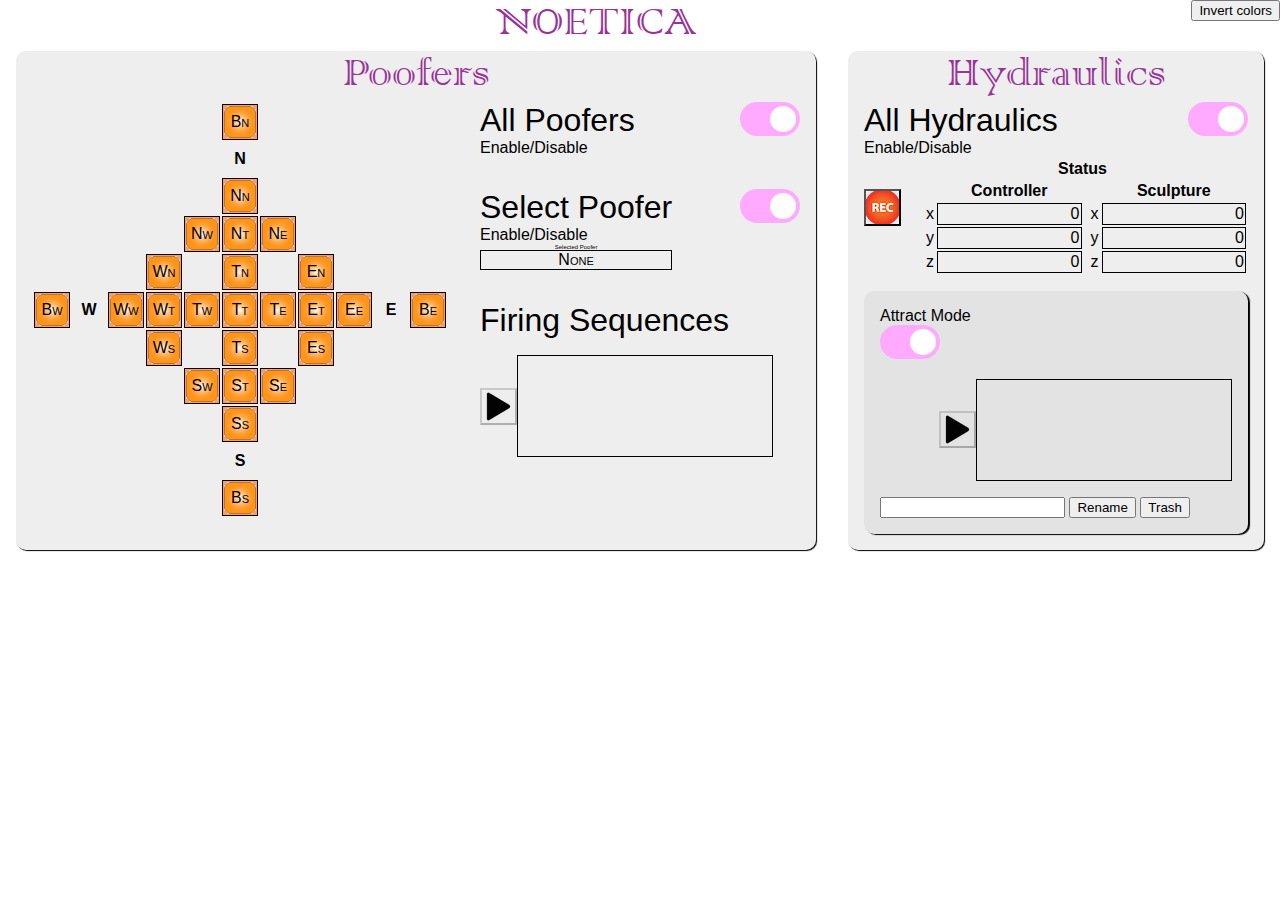
==== Flames/static/index.html @ 29616e1a "Style improvements" ====
<!doctype html>
<html lang="en">
<head>
  <meta http-equiv="Content-Type" content="text/html; charset=utf-8" />
  <meta name="viewport" content="width=device-width, initial-scale=1">
  <title>Noetica Controls</title>
  <link rel="stylesheet" type="text/css" href="flame.css">
  <script src="jquery-1.12.4.min.js"></script>
  <script src="flame.js"></script>
</head>
<body>
  <div class="page-container">
    <div class="header-container">
      <button class="invert-button" title="Select this to invert the page colors for night time">Invert colors</button>
      <center class="fancy-title center">NOETICA</center>
    </div>
    <div class="main-container">
      <div class="flame-container">
        <div class="flame-title-container">
          <center class="fancy-title center">Poofers</center>
        </div>
        <div class="flame-body-container">
          <div class="poofer-display-container">
            <table class="poofer-display">
              <tr>
                <td colspan="5" class="poofer--blank"></td>
                <td class="poofer poofer-bn">bn</td>
                <td colspan="5" class="poofer--blank"></td>
              </tr>
              <tr>
                <td colspan="5" class="poofer--blank"></td>
                <td class="poofer-label">n</td>
                <td colspan="5" class="poofer--blank"></td>
              </tr>
              <tr>
                <td colspan="5" class="poofer--blank"></td>
                <td class="poofer poofer-nn">nn</td>
                <td colspan="5" class="poofer--blank"></td>
              </tr>
              <tr>
                <td colspan="4" class="poofer--blank"></td>
                <td class="poofer poofer-nw">nw</td>
                <td class="poofer poofer-nt">nt</td>
                <td class="poofer poofer-ne">ne</td>
                <td colspan="4" class="poofer--blank"></td>
              </tr>
              <tr>
                <td colspan="3" class="poofer--blank"></td>
                <td class="poofer poofer-wn">wn</td>
                <td class="poofer--blank"></td>
                <td class="poofer poofer-tn">tn</td>
                <td class="poofer--blank"></td>
                <td class="poofer poofer-en">en</td>
                <td colspan="3" class="poofer--blank"></td>
              </tr>
              <tr>
                <td class="poofer poofer-bw">bw</td>
                <td class="poofer-label">w</td>
                <td class="poofer poofer-ww">ww</td>
                <td class="poofer poofer-wt">wt</td>
                <td class="poofer poofer-tw">tw</td>
                <td class="poofer poofer-tt">tt</td>
                <td class="poofer poofer-te">te</td>
                <td class="poofer poofer-et">et</td>
                <td class="poofer poofer-ee">ee</td>
                <td class="poofer-label">e</td>
                <td class="poofer poofer-be">be</td>
              </tr>
              <tr>
                <td colspan="3" class="poofer--blank"></td>
                <td class="poofer poofer-ws">ws</td>
                <td class="poofer--blank"></td>
                <td class="poofer poofer-ts">ts</td>
                <td class="poofer--blank"></td>
                <td class="poofer poofer-es">es</td>
                <td colspan="3" class="poofer--blank"></td>
              </tr>
              <tr>
                <td colspan="4" class="poofer--blank"></td>
                <td class="poofer poofer-sw">sw</td>
                <td class="poofer poofer-st">st</td>
                <td class="poofer poofer-se">se</td>
                <td colspan="4" class="poofer--blank"></td>
              </tr>
              <tr>
                <td colspan="5" class="poofer--blank"></td>
                <td class="poofer poofer-ss">ss</td>
                <td colspan="5" class="poofer--blank"></td>
              </tr>
              <tr>
                <td colspan="5" class="poofer--blank"></td>
                <td class="poofer-label">s</td>
                <td colspan="5" class="poofer--blank"></td>
              </tr>
              <tr>
                <td colspan="5" class="poofer--blank"></td>
                <td class="poofer poofer-bs">bs</td>
                <td colspan="5" class="poofer--blank"></td>
              </tr>
            </table>
          </div>
          <div class="poofer-controls-container">
            <div class="poofer-main-toggle-container">
              <div class="title-container">
                <div class="main-title">All Poofers</div>
                <div class="subtitle">Enable/Disable</div>
              </div>
              <label class="switch-outer-label">
                <label class="switch">
                  <input type="checkbox" class="poofer-main-toggle-button">
                  <span class="slider round"></span>
                </label>
              </label>
            </div>
            <div class="poofer-individual-toggle-container">
              <div class="title-container">
                <div class="poofer-individual-toggle-header main-title">Select Poofer</div>
                <div class="subtitle">Enable/Disable</div>
                <div class="poofer-selected-display-container">
                  <div class="poofer-selected-label">Selected Poofer</div>
                  <div class="poofer-selected-display-field">No poofer selected</div>
                </div>
              </div>
              <div class="poofer-individual-toggle-main">
                <div class="poofer-individual-toggle-button-container">
                  <label class="switch-outer-label">
                    <label class="switch">
                      <input type="checkbox" class="poofer-individual-toggle-button">
                      <span class="slider round"></span>
                    </label>
                  </label>
                </div>
              </div>
            </div>
            <div class="poofer-sequence-file-picker-container sequence-file-picker-container">
              <div class="title-container">
                <div class="main-title">Firing Sequences</div>
              </div>
              <div class="poofer-sequence-controls-container">
                <button class="poofer-sequence-play-stop-button btn"></button>
                <ul class="poofer-sequence-file-picker sequence-file-picker" data-role="listview" data-filter="true" data-filter-placeholder="Search sequences..." data-inset="true">
                </ul>
              </div>
            </div>
          </div>
        </div>
      </div>
      <div class="hydraulics-container">
        <div class="hydraulics-title-container">
          <center class="fancy-title center">Hydraulics</center>
        </div>
        <div class="hydraulics-main-toggle-container">
          <div class="title-container">
            <div class="main-title">All Hydraulics</div>
            <div class="subtitle">Enable/Disable</div>
          </div>
          <label class="switch-outer-label">
            <label class="switch">
              <input type="checkbox" class="hydraulics-main-toggle-button">
              <span class="slider round"></span>
            </label>
          </label>
        </div>
        <div class="hydraulics-central-controls-container">
          <div class="hydraulics-central-left-controls-container">
            <div class="hydraulics-record-toggle-container">
              <label>
                <button class="hydraulics-record-toggle-button btn"></button>
              </label>
            </div>
          </div>
          <div class="hydraulics-position-display-container">
            <table class="hydraulics-position-display">
              <tr><th class="center" colspan="4">Status</th>
              <tr><th></th><th>Controller</th><th></th><th>Sculpture</th></tr>
              <tr><td>x</td><td class="hydraulics-label hydraulics-label-control_x"></td><td>x</td><td class="hydraulics-label hydraulics-label-sculpture_x"></td></tr>
              <tr><td>y</td><td class="hydraulics-label hydraulics-label-control_y"></td><td>y</td><td class="hydraulics-label hydraulics-label-sculpture_y"></td></tr>
              <tr><td>z</td><td class="hydraulics-label hydraulics-label-control_z"></td><td>z</td><td class="hydraulics-label hydraulics-label-sculpture_z"></td></tr>
            </table>
          </div>
        </div>
        <div class="hydraulics-bottom-controls-container">
          <div class="hydraulics-attract-toggle-container">
            <div>Attract Mode</div>
            <label class="switch-outer-label">
              <label class="switch">
                <input type="checkbox" class="hydraulics-attract-toggle-button">
                <span class="slider round"></span>
              </label>
            </label>
          </div>
          <div class="hydraulics-attract-center-controls-container">
            <div class="hydraulics-attract-left-controls-container">
              <button class="hydraulics-attract-play-stop-button btn"></button>
            </div>
            <div class="hydraulics-attract-file-picker-container sequence-file-picker-container">
              <ul class="hydraulics-attract-file-picker sequence-file-picker" data-role="listview" data-filter="true" data-filter-placeholder="Search sequences..." data-inset="true">
              </ul>
            </div>
          </div>
          <div class="hydraulics-attract-file-picker-controls-container">
            <label><input type="text" class="hydraulics-attract-name-field"></label>
            <button class="hydraulics-attract-rename-button">Rename</button>
            <button class="hydraulics-attract-trash-button">Trash</button>
          </div>
        </div>
      </div>
    </div>
  </div>
</body>
</html>
---- Flames/static/flame.css ----
@font-face {
  font-family: 'Colonna';
  src: url('COLONNA.TTF') format('truetype');
}
html {
  font-family: "Lucida Sans Unicode", "Lucida Grande", sans-serif;
  background-color: white;
}
body {
  background-color: white;
  color: black;
  height: 100%;
  width: 100%;
  margin: 0;
  padding: 0;
}
.inverted {
  filter: invert(85%); /* this should make the background color a dark gray instead of black */
}
/* Exceptions to inverted style */
.inverted .poofer-enabled, .inverted .switch .slider, .inverted .btn-record, .inverted .btn-stop-record {
  filter: invert(100%);
}

.center {
  text-align: center;
}

.fancy-title {
  font-size: 3em;
  font-family: 'Colonna';
  color: #993399;
}
.main-title {
  font-size: 2em;
}
.subtitle {
  font-size: 1em;
}

.poofer-enabled {
  background-color: #ff9966;
  background: #ff9966 url("images/poofer-enabled.png") no-repeat center center;
}
.poofer-enabled.selected {
  background-color: #ff9966;
  background: #ff9966 url("images/poofer-enabled-selected.png") no-repeat center center;
}
.poofer-disabled {
  background-color: gray;
  background: gray url("images/poofer-disabled.gif") no-repeat center center;
}
.poofer-disabled.selected {
  background-color: gray;
  background: gray url("images/poofer-disabled-selected.gif") no-repeat center center;
}
.page-container {
  height: 100%;
}
.header-container {
}
.invert-button {
  float: right;
}
.main-container {
  display: flex;
  height: 100%;
  background-color: #ffffff;
}
.flame-container {
  display: flex;
  flex-direction: column;
  width: 60%;
  padding: 1em;
  padding-top: 0;
  margin: 1em;
  margin-top: 0;
  background-color: #eeeeee;
  border-radius: 10px;
  box-shadow: 1px 1px 1px black;
}
.flame-title-container {
}
.flame-body-container {
  display: flex;
}
.hydraulics-container {
  display: flex;
  flex-direction: column;
  padding: 1em;
  padding-top: 0;
  margin: 1em;
  margin-top: 0;
  flex: 1;
  background-color:#eeeeee;
  border-radius: 10px;
  box-shadow: 1px 1px 1px black;
}
.poofer-display td {
  text-align: center;
  width: 2em;
  height: 2em;
}
.poofer-display td, .poofer-selected-display-field {
  font-variant: small-caps;
  text-transform: capitalize;
}
.poofer {
  border: 1px solid black;
}
.poofer--blank {
  border: none;
}
.poofer-label {
  font-weight: bold;
}
.poofer-controls-container {
  margin-left: 2em;
  display:flex;
  flex-direction:column;
  flex: 1;
}
.poofer-main-toggle-container {
  display: flex;
  justify-content: space-between;
}
.poofer-individual-toggle-container {
  margin-top: 2em;
  display: flex;
  justify-content: space-between;
}
.poofer-individual-toggle-main {
  display: flex;
  align-items: center; /* vertically centers the children */
  flex-direction: column;
}
.poofer-selected-display-container {
  display: flex;
  flex-direction: column;
  text-align: center;
}
.poofer-selected-label {
  font-size: .25em;
}
.poofer-selected-display-field {
  border: 1px solid black;
}
.poofer-sequence-file-picker-container {
  display: flex;
  flex-direction: column;
  padding-top: 2em;
}
.poofer-sequence-controls-container {
  display: flex;
  align-items: center;
}

.hydraulics-main-toggle-container {
  display: flex;
  justify-content: space-between;
}
.hydraulics-position-display {
  width: 100%;
  text-align: right;
}
.hydraulics-position-display th {
  text-align: center;
}
.hydraulics-label {
  border: 1px solid black;
  width: 2em;
  width: 45%;
}
.hydraulics-central-controls-container {
  display:flex;
  flex-direction:row;
  align-items: center; /* vertically centers the children */
}
.hydraulics-record-toggle-container {
  margin-bottom: 1em;
}
.hydraulics-position-display-container {
  margin-left: 1em;
  flex: 1;
}
.sequence-file-picker {
  list-style: none;
  border: 1px solid black;
  padding: 2px;
  height: 6em;
  min-width: 250px;
  overflow-x: scroll;
}
.sequence-file {
  background-color: #ffffff;
  color: #666666;
}
.sequence-file.selected {
  background-color: #eeeeee;
  color: #000000;
}
.hydraulics-bottom-controls-container {
  display: flex;
  flex-direction: column;
  background-color: #e3e3e3;
  border-radius: 10px;
  box-shadow: 2px 1px 1px black;
  padding: 1em;
  margin-top: 1em;
}
.hydraulics-attract-center-controls-container {
  display: flex;
  flex-direction:row;
  align-items: center;
}
.hydraulics-attract-left-controls-container {
  flex: 1;
  text-align: right;
}
.hydraulics-attract-file-picker-container {
  flex: 2;
}

.btn {
  width: 37px;
  height: 37px;
}
.btn-play {
  background: url("images/play.png") no-repeat center center;
}
.btn-stop {
  background: url("images/stop.png") no-repeat center center;
}
.btn-record {
  background: url("images/record.png") no-repeat center center;
}
.btn-stop-record {
  background: url("images/stop-record.png") no-repeat center center;
}


/* Toggle switches */

/* The switch - the box around the slider */
.switch {
  position: relative;
  display: inline-block;
  width: 60px;
  height: 34px;
}

/* Hide default HTML checkbox */
.switch input {display:none;}

/* The slider */
.slider {
  position: absolute;
  cursor: pointer;
  top: 0;
  left: 0;
  right: 0;
  bottom: 0;
  background-color: #ccc;
  transition: .4s;
}

.slider:before {
  position: absolute;
  content: "";
  height: 26px;
  width: 26px;
  left: 4px;
  bottom: 4px;
  background-color: white;
  transition: .4s;
}

input:checked + .slider {
  background-color: #ffaaff;
}

input:focus + .slider {
  box-shadow: 0 0 1px #ffaaff;
}

input:checked + .slider:before {
  transform: translateX(26px);
}

/* Rounded sliders */
.slider.round {
  border-radius: 34px;
}

.slider.round:before {
  border-radius: 50%;
}
/* End toggle switches */
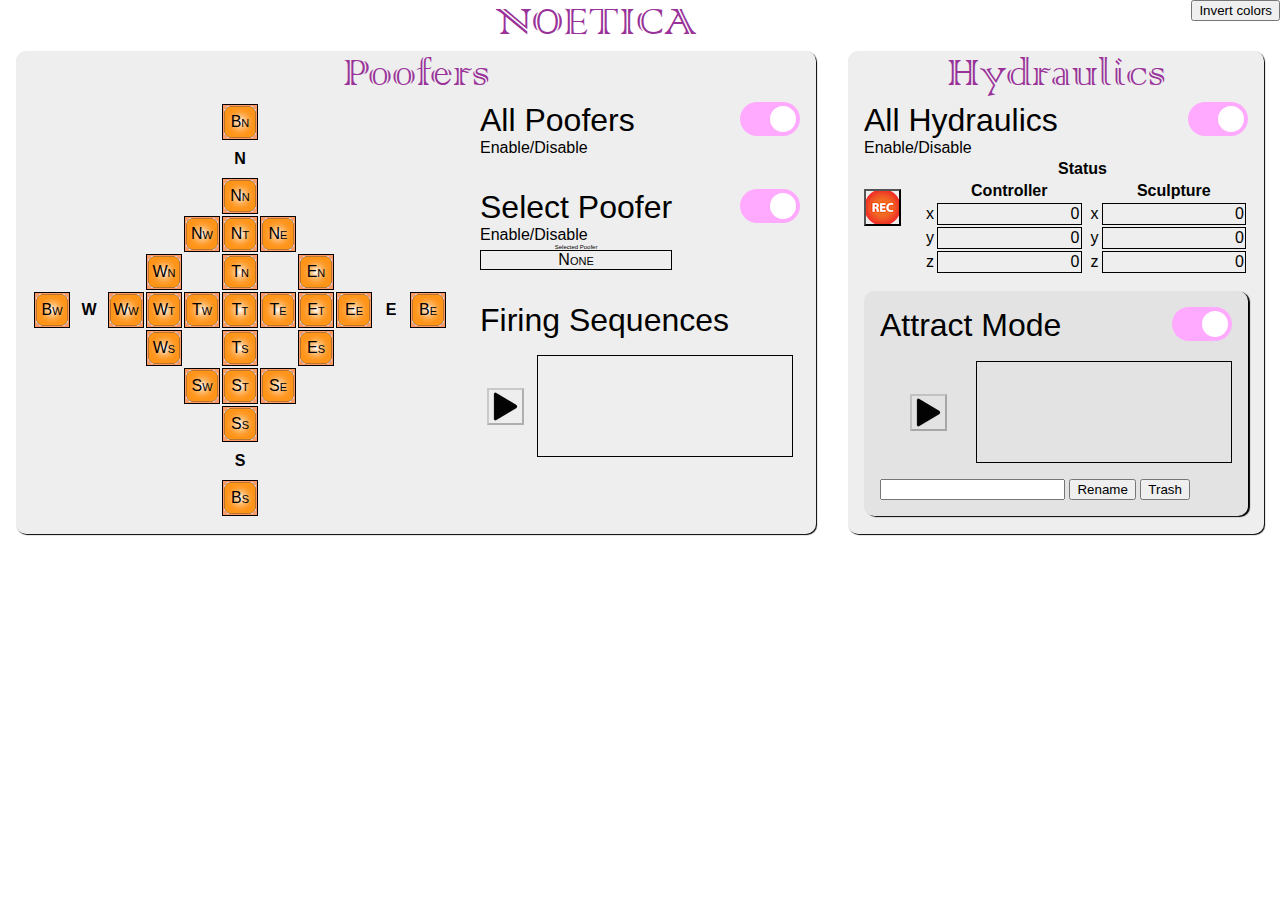
==== commit 0fbf7d1b: "Style tweaks" ====
--- a/Flames/static/index.html
+++ b/Flames/static/index.html
@@ -181,7 +181,7 @@
         </div>
         <div class="hydraulics-bottom-controls-container">
           <div class="hydraulics-attract-toggle-container">
-            <div>Attract Mode</div>
+            <div class="main-title">Attract Mode</div>
             <label class="switch-outer-label">
               <label class="switch">
                 <input type="checkbox" class="hydraulics-attract-toggle-button">
--- a/Flames/static/flame.css
+++ b/Flames/static/flame.css
@@ -153,6 +153,7 @@
 .poofer-sequence-controls-container {
   display: flex;
   align-items: center;
+  justify-content: space-around;
 }
 
 .hydraulics-main-toggle-container {
@@ -208,14 +209,20 @@
   padding: 1em;
   margin-top: 1em;
 }
+.hydraulics-attract-toggle-container {
+  display: flex;
+  justify-content: space-between;
+}
 .hydraulics-attract-center-controls-container {
   display: flex;
   flex-direction:row;
   align-items: center;
+  justify-content: space-around;
 }
 .hydraulics-attract-left-controls-container {
   flex: 1;
-  text-align: right;
+  display: flex;
+  justify-content: center;
 }
 .hydraulics-attract-file-picker-container {
   flex: 2;
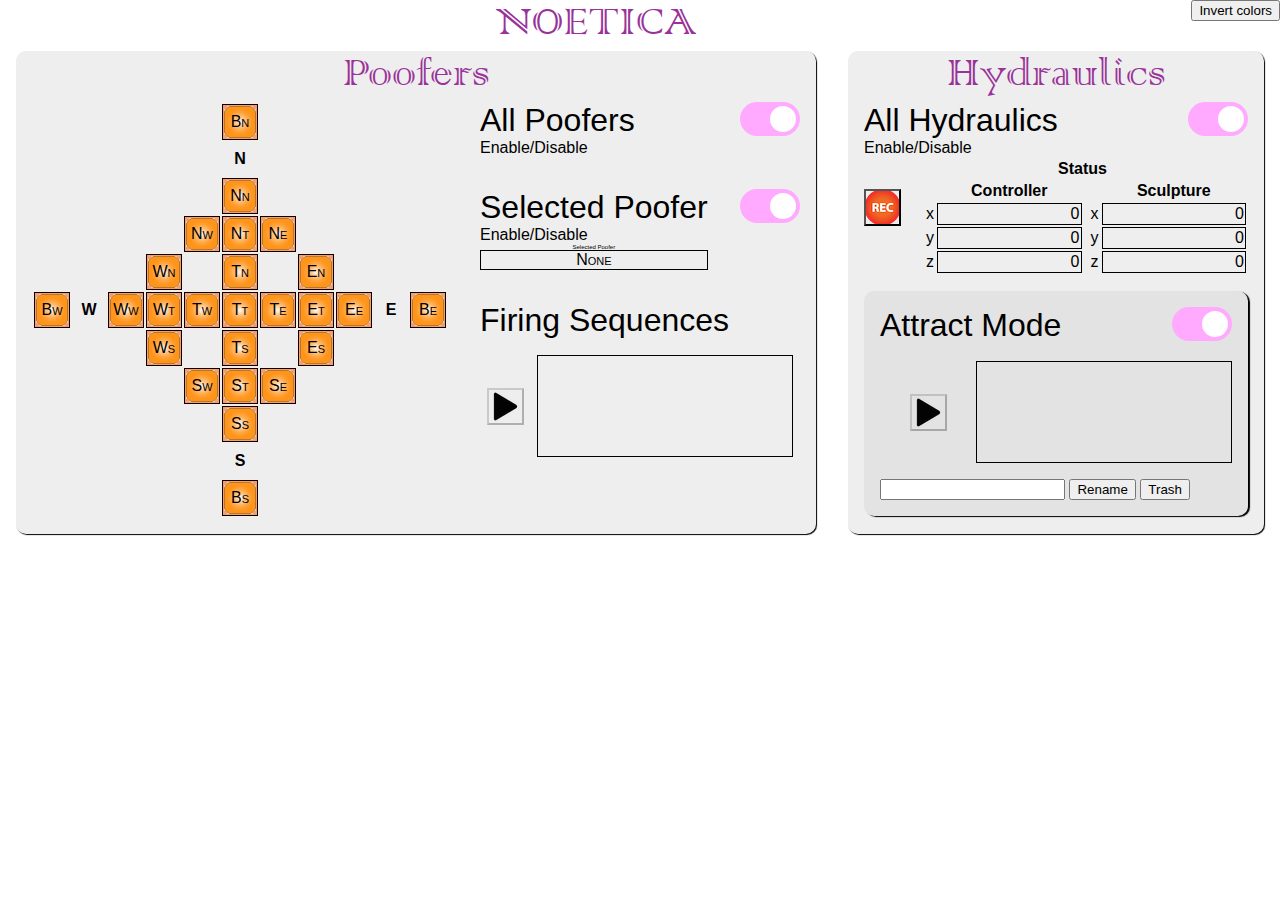
==== commit 2881d0a6: "Wording tweak" ====
--- a/Flames/static/index.html
+++ b/Flames/static/index.html
@@ -114,7 +114,7 @@
             </div>
             <div class="poofer-individual-toggle-container">
               <div class="title-container">
-                <div class="poofer-individual-toggle-header main-title">Select Poofer</div>
+                <div class="poofer-individual-toggle-header main-title">Selected Poofer</div>
                 <div class="subtitle">Enable/Disable</div>
                 <div class="poofer-selected-display-container">
                   <div class="poofer-selected-label">Selected Poofer</div>
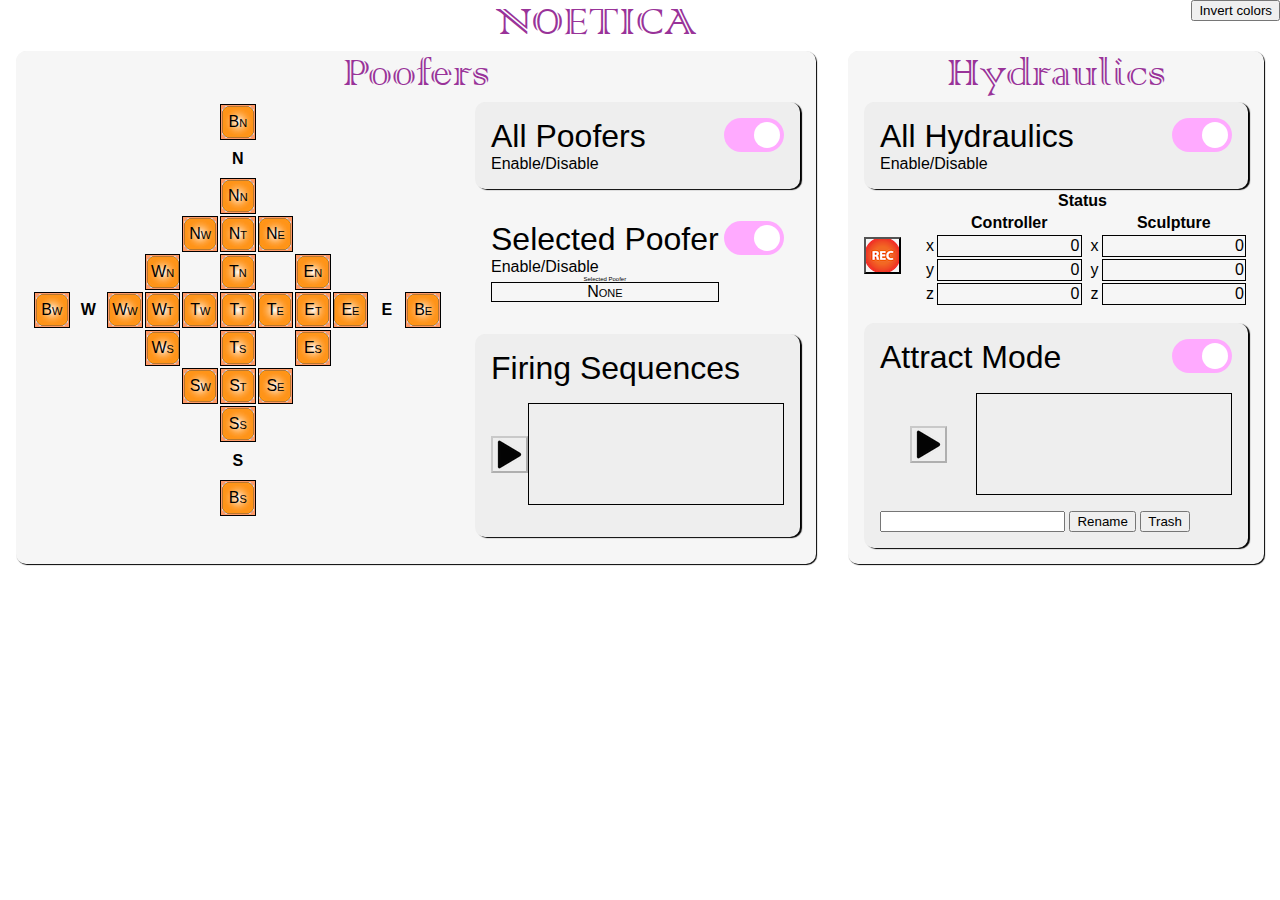
==== commit c2df6ef7: "Invert button style improvements" ====
--- a/Flames/static/index.html
+++ b/Flames/static/index.html
@@ -11,8 +11,10 @@
 <body>
   <div class="page-container">
     <div class="header-container">
-      <button class="invert-button" title="Select this to invert the page colors for night time">Invert colors</button>
       <center class="fancy-title center">NOETICA</center>
+      <div class="invert-button-container">
+        <button class="invert-button" title="Select this to invert the page colors for night time">Invert colors</button>
+      </div>
     </div>
     <div class="main-container">
       <div class="flame-container">
--- a/Flames/static/flame.css
+++ b/Flames/static/flame.css
@@ -18,7 +18,7 @@
   filter: invert(85%); /* this should make the background color a dark gray instead of black */
 }
 /* Exceptions to inverted style */
-.inverted .poofer-enabled, .inverted .switch .slider, .inverted .btn-record, .inverted .btn-stop-record {
+.inverted .poofer-enabled, .inverted .switch .slider, .inverted .btn-record, .inverted .btn-stop-record, .inverted .fancy-title {
   filter: invert(100%);
 }
 
@@ -58,9 +58,11 @@
   height: 100%;
 }
 .header-container {
-}
-.invert-button {
-  float: right;
+  display: flex;
+  justify-content: space-between;
+}
+center.fancy-title {
+  flex: 1;
 }
 .main-container {
   display: flex;
@@ -75,7 +77,7 @@
   padding-top: 0;
   margin: 1em;
   margin-top: 0;
-  background-color: #eeeeee;
+  background-color: #f6f6f6;
   border-radius: 10px;
   box-shadow: 1px 1px 1px black;
 }
@@ -92,7 +94,7 @@
   margin: 1em;
   margin-top: 0;
   flex: 1;
-  background-color:#eeeeee;
+  background-color:#f6f6f6;
   border-radius: 10px;
   box-shadow: 1px 1px 1px black;
 }
@@ -123,11 +125,16 @@
 .poofer-main-toggle-container {
   display: flex;
   justify-content: space-between;
+  background-color: #eeeeee;
+  border-radius: 10px;
+  box-shadow: 2px 1px 1px black;
+  padding: 1em;
 }
 .poofer-individual-toggle-container {
-  margin-top: 2em;
-  display: flex;
-  justify-content: space-between;
+  margin-top: 1em;
+  display: flex;
+  justify-content: space-between;
+  padding: 1em;
 }
 .poofer-individual-toggle-main {
   display: flex;
@@ -148,7 +155,11 @@
 .poofer-sequence-file-picker-container {
   display: flex;
   flex-direction: column;
-  padding-top: 2em;
+  margin-top: 1em;
+  background-color: #eeeeee;
+  border-radius: 10px;
+  box-shadow: 2px 1px 1px black;
+  padding: 1em;
 }
 .poofer-sequence-controls-container {
   display: flex;
@@ -159,6 +170,10 @@
 .hydraulics-main-toggle-container {
   display: flex;
   justify-content: space-between;
+  background-color: #eeeeee;
+  border-radius: 10px;
+  box-shadow: 2px 1px 1px black;
+  padding: 1em;
 }
 .hydraulics-position-display {
   width: 100%;
@@ -177,8 +192,12 @@
   flex-direction:row;
   align-items: center; /* vertically centers the children */
 }
+.hydraulics-central-left-controls-container {
+  display: flex;
+  align-items: flex-end;
+}
 .hydraulics-record-toggle-container {
-  margin-bottom: 1em;
+  margin-top: 1em;
 }
 .hydraulics-position-display-container {
   margin-left: 1em;
@@ -203,7 +222,7 @@
 .hydraulics-bottom-controls-container {
   display: flex;
   flex-direction: column;
-  background-color: #e3e3e3;
+  background-color: #eeeeee;
   border-radius: 10px;
   box-shadow: 2px 1px 1px black;
   padding: 1em;
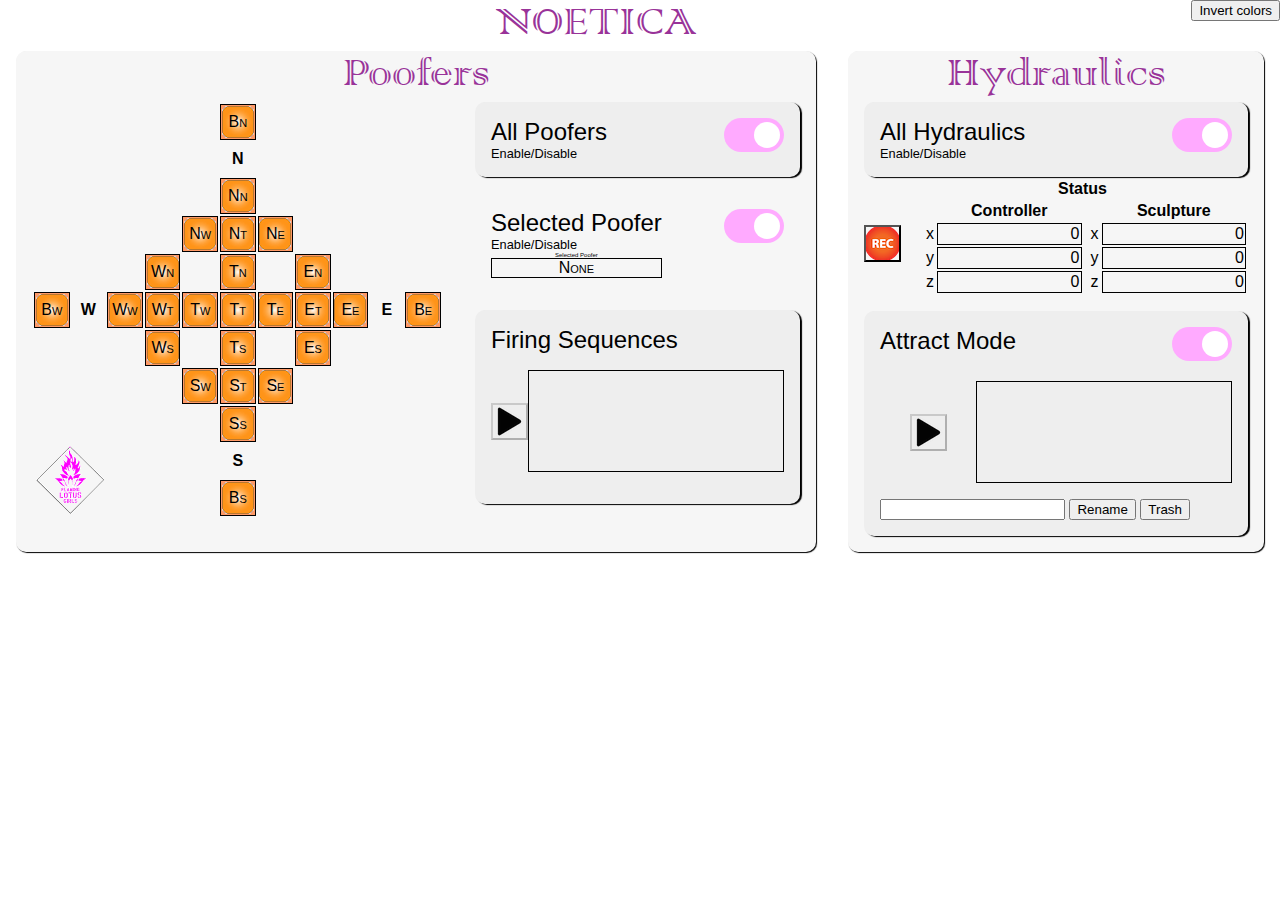
==== commit 85d4b25f: "Allow app to run in fullscreen" ====
--- a/Flames/static/index.html
+++ b/Flames/static/index.html
@@ -3,6 +3,7 @@
 <head>
   <meta http-equiv="Content-Type" content="text/html; charset=utf-8" />
   <meta name="viewport" content="width=device-width, initial-scale=1">
+  <meta name="mobile-web-app-capable" content="yes">
   <title>Noetica Controls</title>
   <link rel="stylesheet" type="text/css" href="flame.css">
   <script src="jquery-1.12.4.min.js"></script>
--- a/Flames/static/flame.css
+++ b/Flames/static/flame.css
@@ -32,10 +32,10 @@
   color: #993399;
 }
 .main-title {
-  font-size: 2em;
+  font-size: 1.5em;
 }
 .subtitle {
-  font-size: 1em;
+  font-size: .8em;
 }
 
 .poofer-enabled {
@@ -97,6 +97,9 @@
   background-color:#f6f6f6;
   border-radius: 10px;
   box-shadow: 1px 1px 1px black;
+}
+.poofer-display-container {
+  background: url("images/flg-logo.gif") no-repeat bottom left;
 }
 .poofer-display td {
   text-align: center;
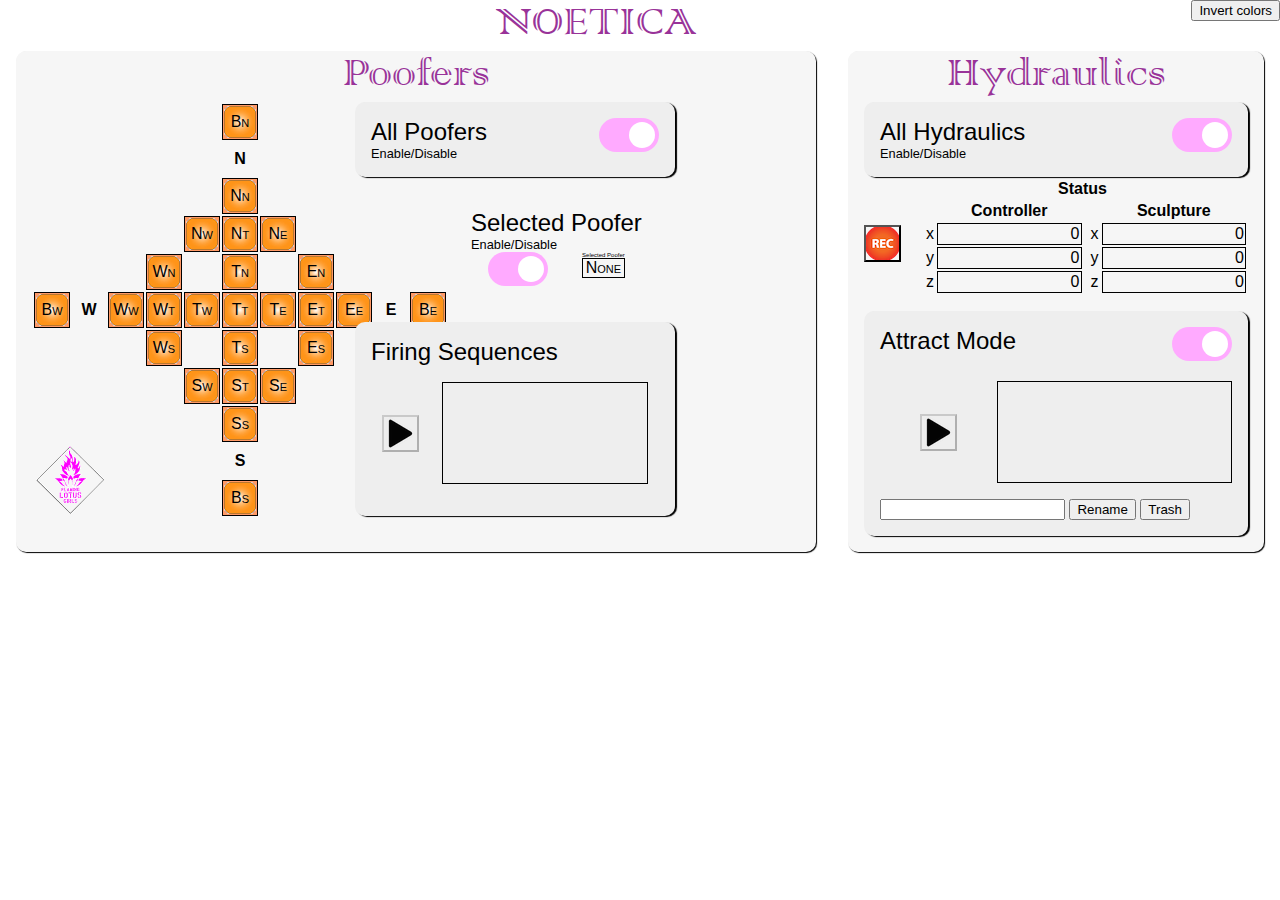
==== commit 8e398cb4: "Make left controls not overflow" ====
--- a/Flames/static/index.html
+++ b/Flames/static/index.html
@@ -119,19 +119,19 @@
               <div class="title-container">
                 <div class="poofer-individual-toggle-header main-title">Selected Poofer</div>
                 <div class="subtitle">Enable/Disable</div>
-                <div class="poofer-selected-display-container">
-                  <div class="poofer-selected-label">Selected Poofer</div>
-                  <div class="poofer-selected-display-field">No poofer selected</div>
-                </div>
-              </div>
-              <div class="poofer-individual-toggle-main">
-                <div class="poofer-individual-toggle-button-container">
-                  <label class="switch-outer-label">
-                    <label class="switch">
-                      <input type="checkbox" class="poofer-individual-toggle-button">
-                      <span class="slider round"></span>
+                <div class="poofer-individual-toggle-main">
+                  <div class="poofer-individual-toggle-button-container">
+                    <label class="switch-outer-label">
+                      <label class="switch">
+                        <input type="checkbox" class="poofer-individual-toggle-button">
+                        <span class="slider round"></span>
+                      </label>
                     </label>
-                  </label>
+                  </div>
+                  <div class="poofer-selected-display-container">
+                    <div class="poofer-selected-label">Selected Poofer</div>
+                    <div class="poofer-selected-display-field">No poofer selected</div>
+                  </div>
                 </div>
               </div>
             </div>
--- a/Flames/static/flame.css
+++ b/Flames/static/flame.css
@@ -101,10 +101,14 @@
 .poofer-display-container {
   background: url("images/flg-logo.gif") no-repeat bottom left;
 }
+.poofer-display {
+  width: 416px;
+  height: 416px;
+}
 .poofer-display td {
   text-align: center;
-  width: 2em;
-  height: 2em;
+  width: 32px;
+  height: 32px;
 }
 .poofer-display td, .poofer-selected-display-field {
   font-variant: small-caps;
@@ -132,17 +136,20 @@
   border-radius: 10px;
   box-shadow: 2px 1px 1px black;
   padding: 1em;
+  margin-left:-125px;
+  margin-right:125px;
 }
 .poofer-individual-toggle-container {
   margin-top: 1em;
   display: flex;
   justify-content: space-between;
   padding: 1em;
+  margin-left:-25px;
+  margin-right:25px;
 }
 .poofer-individual-toggle-main {
   display: flex;
-  align-items: center; /* vertically centers the children */
-  flex-direction: column;
+  justify-content: space-around;
 }
 .poofer-selected-display-container {
   display: flex;
@@ -163,6 +170,8 @@
   border-radius: 10px;
   box-shadow: 2px 1px 1px black;
   padding: 1em;
+  margin-left:-125px;
+  margin-right:125px;
 }
 .poofer-sequence-controls-container {
   display: flex;
@@ -211,7 +220,7 @@
   border: 1px solid black;
   padding: 2px;
   height: 6em;
-  min-width: 250px;
+  min-width: 200px;
   overflow-x: scroll;
 }
 .sequence-file {
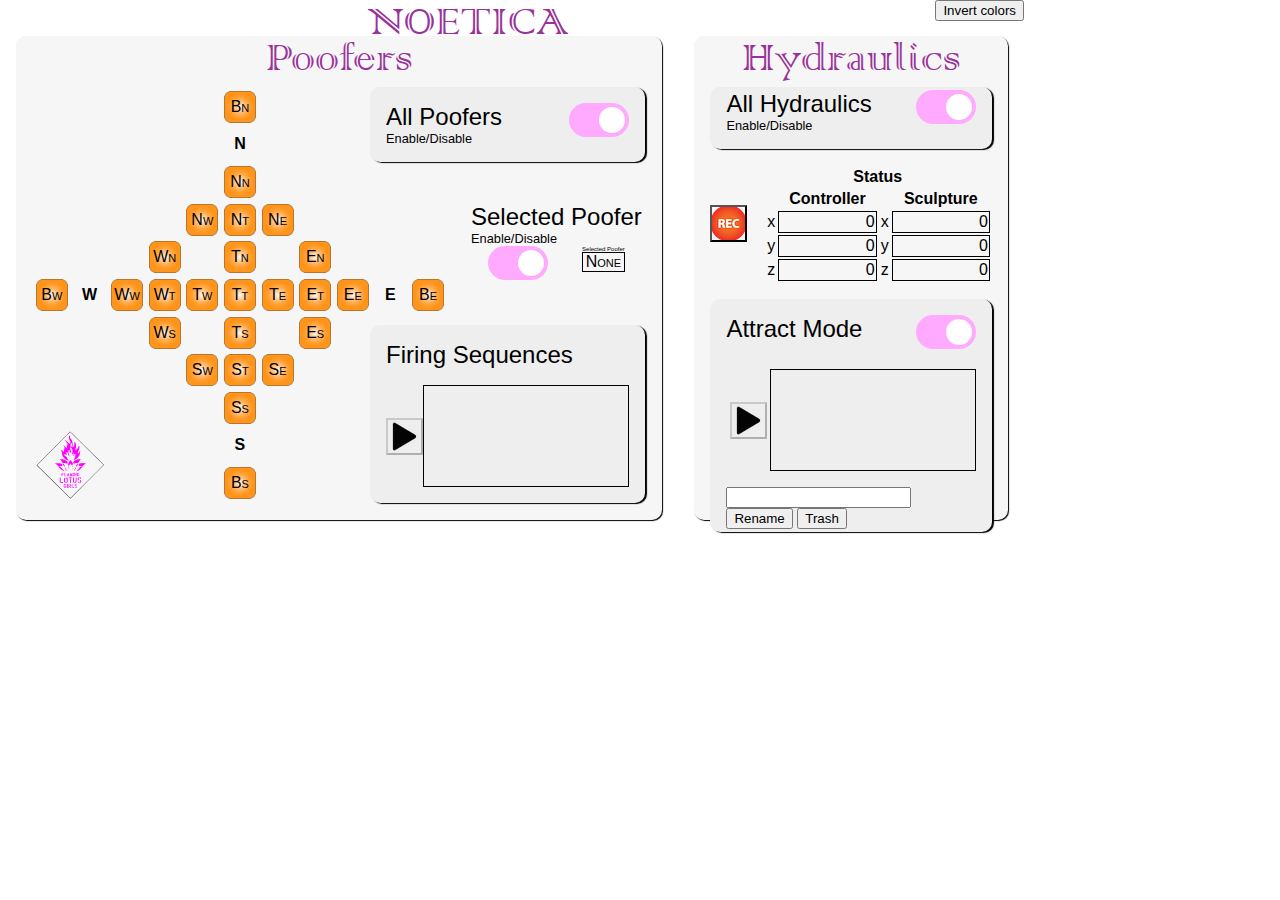
==== commit c2284a3f: "Add favicon" ====
--- a/Flames/static/index.html
+++ b/Flames/static/index.html
@@ -4,6 +4,26 @@
   <meta http-equiv="Content-Type" content="text/html; charset=utf-8" />
   <meta name="viewport" content="width=device-width, initial-scale=1">
   <meta name="mobile-web-app-capable" content="yes">
+  <link rel="shortcut icon" href="/favicon.ico">
+	<link rel="icon" sizes="16x16 32x32 64x64" href="/favicon.ico">
+	<link rel="icon" type="image/png" sizes="196x196" href="/favicon-192.png">
+	<link rel="icon" type="image/png" sizes="160x160" href="/favicon-160.png">
+	<link rel="icon" type="image/png" sizes="96x96" href="/favicon-96.png">
+	<link rel="icon" type="image/png" sizes="64x64" href="/favicon-64.png">
+	<link rel="icon" type="image/png" sizes="32x32" href="/favicon-32.png">
+	<link rel="icon" type="image/png" sizes="16x16" href="/favicon-16.png">
+	<link rel="apple-touch-icon" href="/favicon-57.png">
+	<link rel="apple-touch-icon" sizes="114x114" href="/favicon-114.png">
+	<link rel="apple-touch-icon" sizes="72x72" href="/favicon-72.png">
+	<link rel="apple-touch-icon" sizes="144x144" href="/favicon-144.png">
+	<link rel="apple-touch-icon" sizes="60x60" href="/favicon-60.png">
+	<link rel="apple-touch-icon" sizes="120x120" href="/favicon-120.png">
+	<link rel="apple-touch-icon" sizes="76x76" href="/favicon-76.png">
+	<link rel="apple-touch-icon" sizes="152x152" href="/favicon-152.png">
+	<link rel="apple-touch-icon" sizes="180x180" href="/favicon-180.png">
+	<meta name="msapplication-TileColor" content="#FFFFFF">
+	<meta name="msapplication-TileImage" content="/favicon-144.png">
+	<meta name="msapplication-config" content="/browserconfig.xml">
   <title>Noetica Controls</title>
   <link rel="stylesheet" type="text/css" href="flame.css">
   <script src="jquery-1.12.4.min.js"></script>
--- a/Flames/static/flame.css
+++ b/Flames/static/flame.css
@@ -9,10 +9,11 @@
 body {
   background-color: white;
   color: black;
-  height: 100%;
-  width: 100%;
+  height: 500px;
+  width: 1024px;
   margin: 0;
   padding: 0;
+  overflow: hidden;
 }
 .inverted {
   filter: invert(85%); /* this should make the background color a dark gray instead of black */
@@ -39,12 +40,10 @@
 }
 
 .poofer-enabled {
-  background-color: #ff9966;
-  background: #ff9966 url("images/poofer-enabled.png") no-repeat center center;
+  background: url("images/poofer-enabled.png") no-repeat center center;
 }
 .poofer-enabled.selected {
-  background-color: #ff9966;
-  background: #ff9966 url("images/poofer-enabled-selected.png") no-repeat center center;
+  background: url("images/poofer-enabled-selected.png") no-repeat center center;
 }
 .poofer-disabled {
   background-color: gray;
@@ -68,6 +67,7 @@
   display: flex;
   height: 100%;
   background-color: #ffffff;
+  margin-top:-15px;
 }
 .flame-container {
   display: flex;
@@ -97,6 +97,7 @@
   background-color:#f6f6f6;
   border-radius: 10px;
   box-shadow: 1px 1px 1px black;
+  justify-content: space-between;
 }
 .poofer-display-container {
   background: url("images/flg-logo.gif") no-repeat bottom left;
@@ -114,9 +115,6 @@
   font-variant: small-caps;
   text-transform: capitalize;
 }
-.poofer {
-  border: 1px solid black;
-}
 .poofer--blank {
   border: none;
 }
@@ -128,6 +126,7 @@
   display:flex;
   flex-direction:column;
   flex: 1;
+  justify-content: space-between;
 }
 .poofer-main-toggle-container {
   display: flex;
@@ -136,8 +135,8 @@
   border-radius: 10px;
   box-shadow: 2px 1px 1px black;
   padding: 1em;
-  margin-left:-125px;
-  margin-right:125px;
+  margin-left:-110px;
+  margin-right:110px;
 }
 .poofer-individual-toggle-container {
   margin-top: 1em;
@@ -170,8 +169,9 @@
   border-radius: 10px;
   box-shadow: 2px 1px 1px black;
   padding: 1em;
-  margin-left:-125px;
-  margin-right:125px;
+  padding-bottom: 0;
+  margin-left:-110px;
+  margin-right:110px;
 }
 .poofer-sequence-controls-container {
   display: flex;
@@ -186,10 +186,12 @@
   border-radius: 10px;
   box-shadow: 2px 1px 1px black;
   padding: 1em;
+  padding-top: 3px;
 }
 .hydraulics-position-display {
   width: 100%;
   text-align: right;
+  margin-top: 1em;
 }
 .hydraulics-position-display th {
   text-align: center;
@@ -238,6 +240,7 @@
   border-radius: 10px;
   box-shadow: 2px 1px 1px black;
   padding: 1em;
+  padding-bottom: 3px;
   margin-top: 1em;
 }
 .hydraulics-attract-toggle-container {
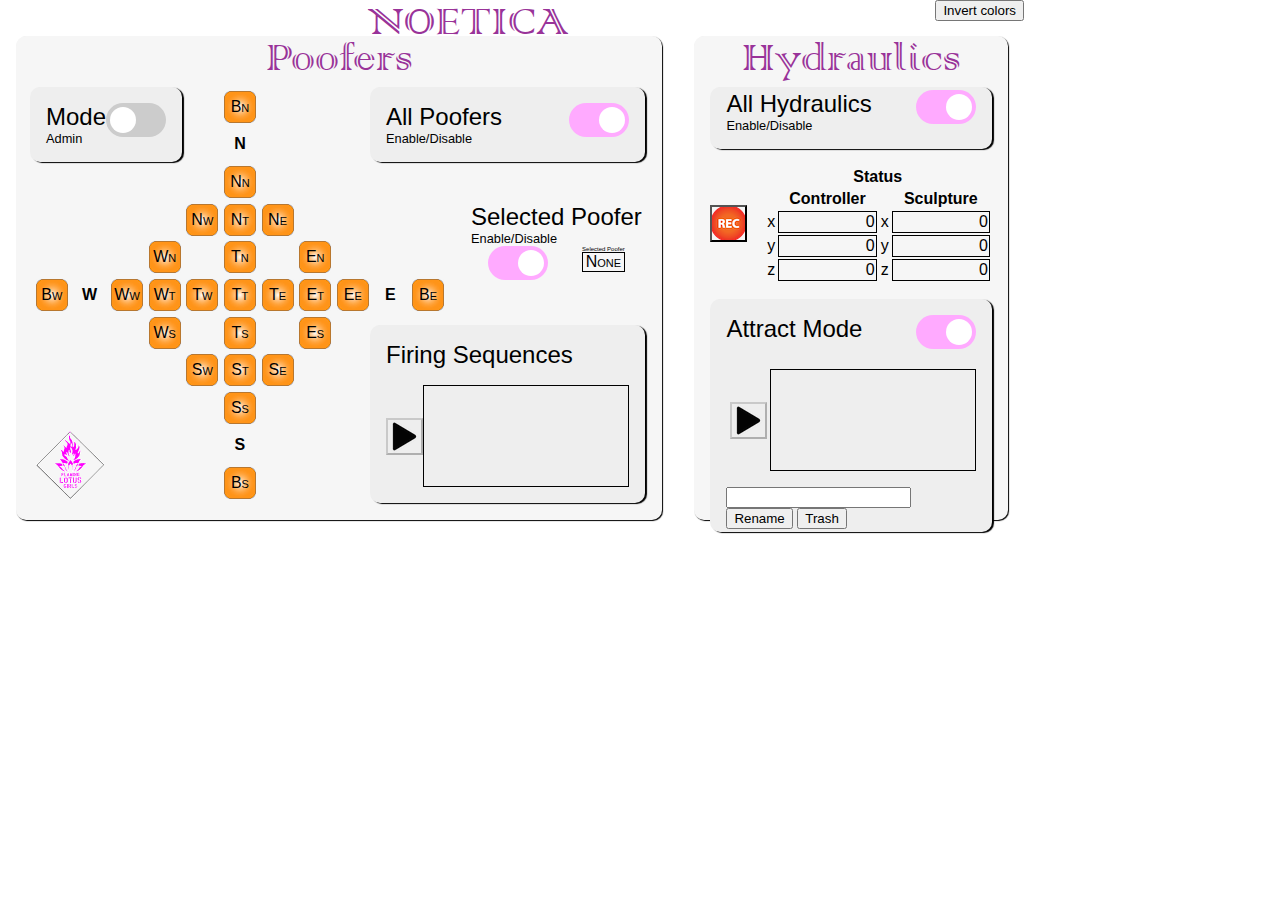
==== commit c497e345: "On-playa noetica-flames edits" ====
--- a/Flames/static/index.html
+++ b/Flames/static/index.html
@@ -123,6 +123,18 @@
             </table>
           </div>
           <div class="poofer-controls-container">
+            <div class="poofer-manual-toggle-container">
+              <div class="title-container">
+                <div class="main-title">Mode</div>
+                <div class="subtitle poofer-control-mode-label">Admin</div>
+              </div>
+              <label class="switch-outer-label">
+                <label class="switch">
+                  <input type="checkbox" class="poofer-manual-toggle-button">
+                  <span class="slider round"></span>
+                </label>
+              </label>
+            </div>
             <div class="poofer-main-toggle-container">
               <div class="title-container">
                 <div class="main-title">All Poofers</div>
--- a/Flames/static/flame.css
+++ b/Flames/static/flame.css
@@ -137,6 +137,17 @@
   padding: 1em;
   margin-left:-110px;
   margin-right:110px;
+}
+.poofer-manual-toggle-container {
+  display: flex;
+  justify-content: space-between;
+  background-color: #eeeeee;
+  border-radius: 10px;
+  box-shadow: 2px 1px 1px black;
+  padding: 1em;
+  margin-left:-450px;
+  margin-right:450px;
+  position:absolute;
 }
 .poofer-individual-toggle-container {
   margin-top: 1em;
